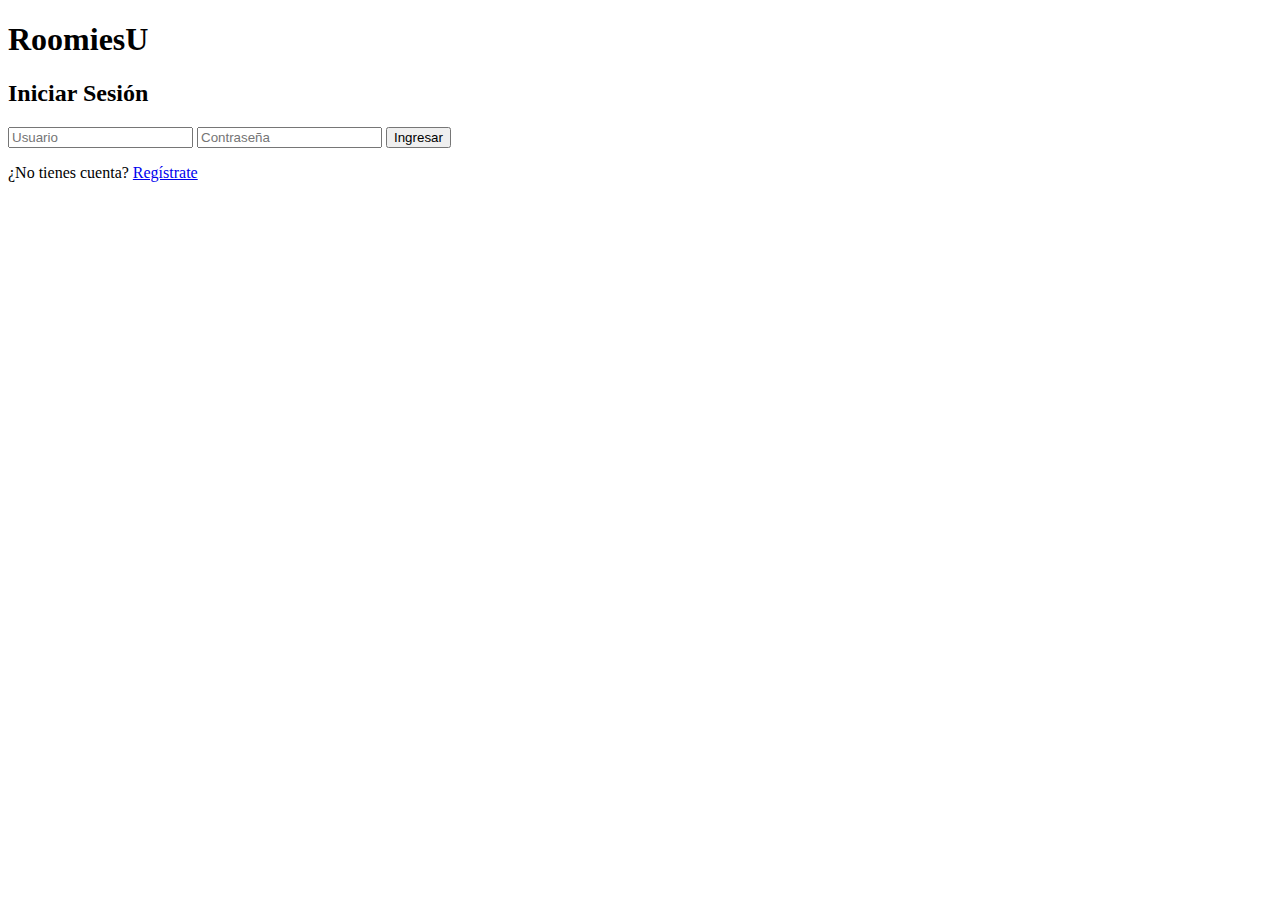
==== RoomiesU_frontend/index.html @ 31228d04 "Iniciando frontend" ====
<!DOCTYPE html>
<html lang="en">
<head>
    <meta charset="UTF-8">
    <meta name="viewport" content="width=device-width, initial-scale=1.0">
    <link rel="stylesheet" href="./Styles/index.css">
    <link href="https://fonts.googleapis.com/css2?family=Montserrat:wght@300;400;700&display=swap" rel="stylesheet">
    <title>Login</title>
</head>
<body>
    <div class='login'>
        <section>
            <h1>RoomiesU</h1>
            <h2>Iniciar Sesión</h2>
            <form>
                <input type="text" id="usuario" name="usuario" placeholder="Usuario" class="validate">
                <input type="password" id="contraseña" name="contraseña" placeholder="Contraseña" class="validate">
                <button type="button" onclick="validarLogin()">Ingresar</button>
            </form>
            <p>¿No tienes cuenta? <a href="register.html">Regístrate</a></p>
        </section>

        <script src="Scripts/login.js"></script>
    </div>
</body>
</html>
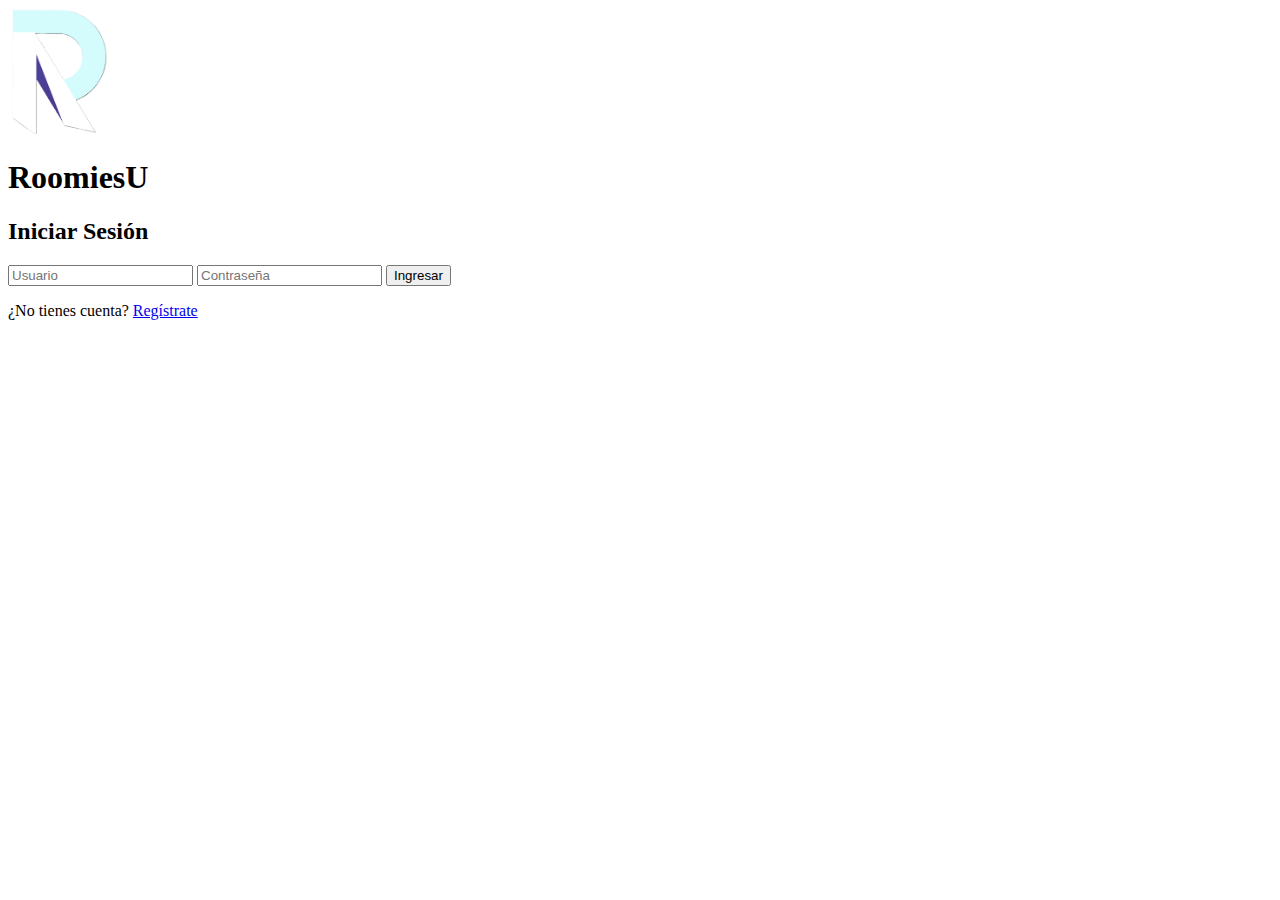
==== commit ed7650a8: "Añadiendo logo" ====
--- a/RoomiesU_frontend/index.html
+++ b/RoomiesU_frontend/index.html
@@ -10,6 +10,7 @@
 <body>
     <div class='login'>
         <section>
+            <img src="imgs/logo.png" width="100px" alt="Logo" class="logo">
             <h1>RoomiesU</h1>
             <h2>Iniciar Sesión</h2>
             <form>
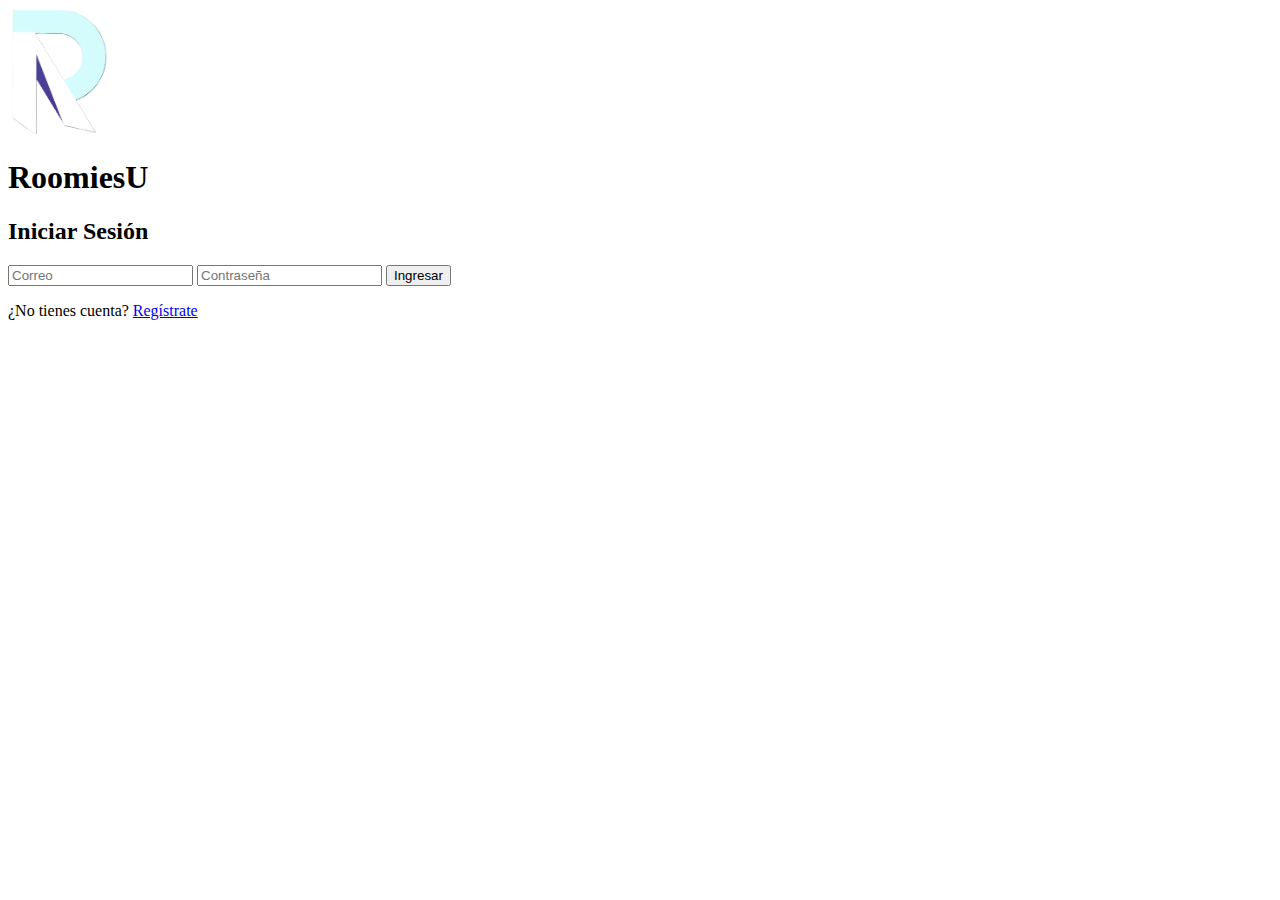
==== commit a2a39e73: "Consumiendo endpoint de login en el front" ====
--- a/RoomiesU_frontend/index.html
+++ b/RoomiesU_frontend/index.html
@@ -14,14 +14,14 @@
             <h1>RoomiesU</h1>
             <h2>Iniciar Sesión</h2>
             <form>
-                <input type="text" id="usuario" name="usuario" placeholder="Usuario" class="validate">
+                <input type="text" id="correo" name="correo" placeholder="Correo" class="validate">
                 <input type="password" id="contraseña" name="contraseña" placeholder="Contraseña" class="validate">
                 <button type="button" onclick="validarLogin()">Ingresar</button>
             </form>
             <p>¿No tienes cuenta? <a href="register.html">Regístrate</a></p>
         </section>
 
-        <script src="Scripts/login.js"></script>
+        <script src="Scripts/auth.js"></script>
     </div>
 </body>
 </html>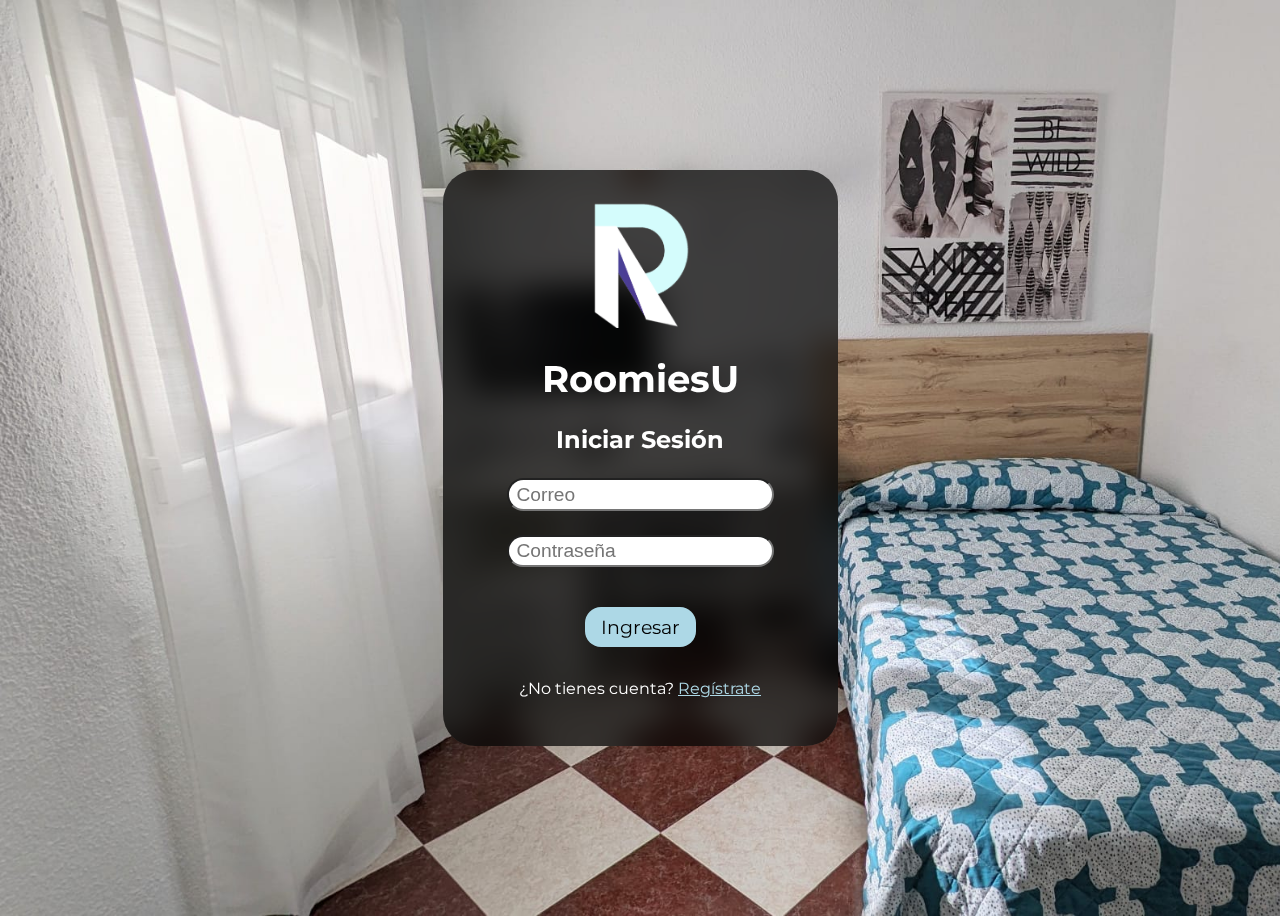
==== commit c8f2bba9: "CRUD habitaciones" ====
--- a/RoomiesU_frontend/index.html
+++ b/RoomiesU_frontend/index.html
@@ -3,7 +3,7 @@
 <head>
     <meta charset="UTF-8">
     <meta name="viewport" content="width=device-width, initial-scale=1.0">
-    <link rel="stylesheet" href="./Styles/index.css">
+    <link rel="stylesheet" href="./styles/index.css">
     <link href="https://fonts.googleapis.com/css2?family=Montserrat:wght@300;400;700&display=swap" rel="stylesheet">
     <title>Login</title>
 </head>
@@ -21,7 +21,7 @@
             <p>¿No tienes cuenta? <a href="register.html">Regístrate</a></p>
         </section>
 
-        <script src="Scripts/auth.js"></script>
+        <script src="scripts/auth.js"></script>
     </div>
 </body>
 </html>--- a/RoomiesU_frontend/styles/index.css
+++ b/RoomiesU_frontend/styles/index.css
@@ -0,0 +1,69 @@
+body {
+    font-family: Montserrat;
+    background-image: url('../imgs/fondo.jpg');
+    background-size: cover; 
+}
+
+.login{
+    width: 100%;
+    height: 100vh;
+    display: flex;
+    align-items: center;
+    justify-content: center;
+    font-family: Montserrat;
+}
+
+section{
+    background-color: rgb(0, 0, 0, 0.7);
+    height: auto;
+    width:  auto;
+    margin: 0 auto;
+    padding: 2rem 4rem;
+    border-radius: 2rem;
+    text-align: center;
+    color: white;
+    backdrop-filter: blur(15px);
+    -webkit-backdrop-filter: blur(15px);
+}
+
+section h1 {
+    font-size: 2.3rem;
+    margin-bottom: 1.5rem;
+}
+
+section form input {
+    font-size: 1.2rem;
+    display: block;
+    margin: 1.5rem auto;
+    align-items: center;
+    border-radius: 2rem;
+    padding: 0.2rem 0.5rem;
+}
+
+section form button {
+    transition:  background-color 0.3s ease, color 0.3s ease;
+    font-family: Montserrat;
+    font-size: 1.2rem;
+    border: none;
+    background-color: lightblue;
+    height: 2.5rem;
+    width: auto;
+    margin: 1rem;
+    padding: 0 1rem;
+    border-radius: 1rem;
+    color: black;
+}
+
+section form button:hover {
+    color: white;
+    background-color: darkgray;
+    cursor: pointer;
+}
+
+section p a{
+    color: lightblue
+}
+
+section p a:hover{
+    color: white
+}
